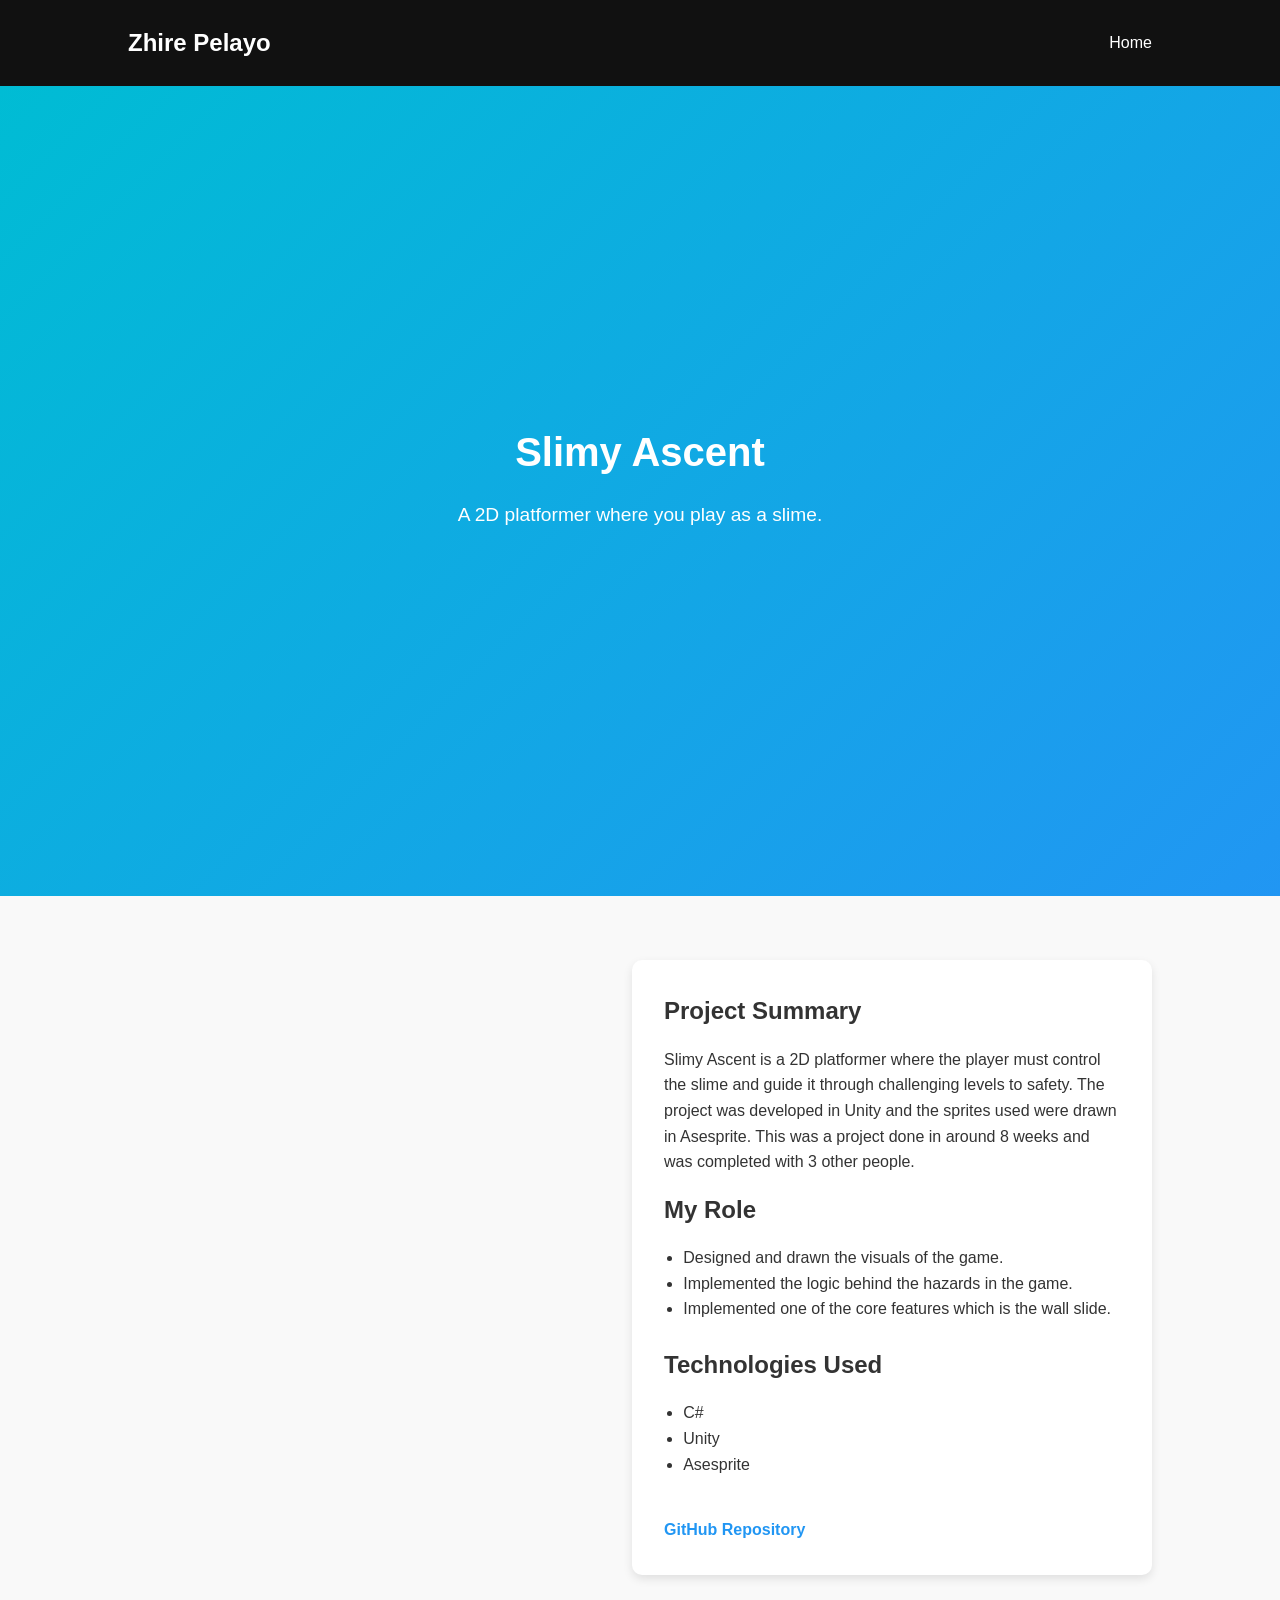
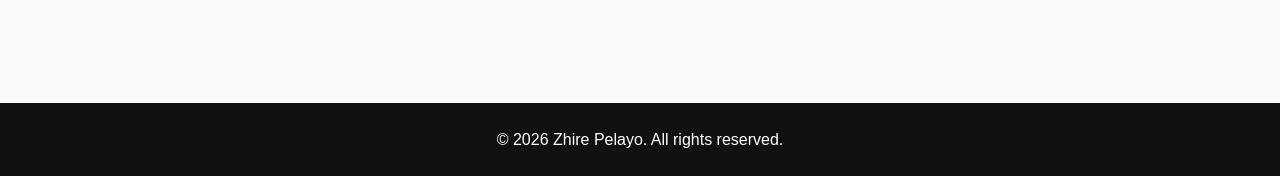
==== pages/230.html @ 9818f745 "updates" ====
<!DOCTYPE html>
<html lang="en">

<head>
    <meta charset="UTF-8" />
    <meta name="viewport" content="width=device-width, initial-scale=1.0" />
    <title>Slimy Ascent | Detailed View</title>
    <link rel="stylesheet" href="../styles.css" />
</head>

<body>

    <!-- Navbar -->
    <nav>
        <h1>Zhire Pelayo</h1>
        <ul>
            <li><a href="../index.html">Home</a></li>
        </ul>
    </nav>

    <!-- Hero Section -->
    <section class="hero">
        <h2>Slimy Ascent</h2>
        <p>A 2D platformer where you play as a slime.</p>
    </section>

    <!-- Detailed Content -->
    <section class="section">

        <div class="project-row">

            <!-- Project Media -->
            <div class="project-video">
                <!-- Replace with your actual demo video or image -->
                <iframe src="https://www.youtube.com/embed/zc2glygx8w8" title="Slimy Ascent Demo" frameborder="0"
                    allowfullscreen>
                </iframe>
            </div>

            <!-- Project Info -->
            <div class="project-info card">

                <h3>Project Summary</h3>
                <p>
                    Slimy Ascent is a 2D platformer where the player must control the slime
                    and guide it through challenging levels to safety. The project was developed in Unity and the 
                    sprites used were drawn in Asesprite.

                    This was a project done in around 8 weeks and was completed with
                    3 other people.
                </p>

                <h3>My Role</h3>
                <ul>
                    <li>Designed and drawn the visuals of the game.</li>
                    <li>Implemented the logic behind the hazards in the game.</li>
                    <li>Implemented one of the core features which is the wall slide.</li>
                </ul>

                <h3>Technologies Used</h3>
                <ul>
                    <li>C#</li>
                    <li>Unity</li>
                    <li>Asesprite</li>
                </ul>

                <div class="project-links">
                    <a href="https://github.com/zhirep/Slimy_Ascent" target="_blank">GitHub Repository</a>
                </div>

            </div>

        </div>

    </section>

    <footer>
        <p>© 2026 Zhire Pelayo. All rights reserved.</p>
    </footer>

</body>

</html>
---- styles.css ----
* {
  margin: 0;
  padding: 0;
  box-sizing: border-box;
  font-family: "Segoe UI", Tahoma, Geneva, Verdana, sans-serif;
}

body {
  background-color: #f9f9f9;
  color: #333;
  line-height: 1.6;
}

/* Navbar */
nav {
  display: flex;
  justify-content: space-between;
  align-items: center;
  padding: 1.5rem 10%;
  background-color: #111;
}

/* Intro (Hero + About side-by-side) */
.intro {
  display: flex;
  align-items: center;
  justify-content: space-between;
  padding: 4rem 10%;
  gap: 4rem;
  min-height: 90vh;
}

/* Hero side */
.hero {
  flex: 1;
  text-align: center;
}

.hero img {
  border-radius: 50%;
  margin-bottom: 1.5rem;
}

.hero h2 {
  margin-bottom: 1.5rem;
}

/* About side */
.about {
  flex: 1;
}

.about h2 {
  margin-bottom: 1.5rem;
}

.about p {
  margin-bottom: 1rem;
  line-height: 1.7;
}

/* Responsive */
@media (max-width: 900px) {
  .intro {
    flex-direction: column;
    text-align: center;
  }

  .about {
    text-align: left;
  }
}


nav h1 {
  color: #fff;
}

nav ul {
  list-style: none;
  display: flex;
  gap: 1.5rem;
}

nav a {
  color: #fff;
  text-decoration: none;
  font-weight: 500;
}

nav a:hover {
  color: #00bcd4;
}

/* Hero */
.hero {
  height: 90vh;
  display: flex;
  flex-direction: column;
  justify-content: center;
  align-items: center;
  text-align: center;
  padding: 0 10%;
  background: linear-gradient(135deg, #00bcd4, #2196f3);
  color: white;
}

.hero h2 {
  font-size: 2.5rem;
  margin-bottom: 1rem;
}

.hero p {
  font-size: 1.2rem;
  margin-bottom: 2rem;
}

.btn {
  background: white;
  color: #2196f3;
  padding: 0.75rem 1.5rem;
  border-radius: 25px;
  text-decoration: none;
  font-weight: bold;
}

.btn:hover {
  opacity: 0.85;
}

/* Sections */
.section {
  padding: 4rem 10%;
}

.section h2 {
  text-align: center;
  margin-bottom: 2rem;
}

/* Project Row Layout */
.project-row {
  display: flex;
  align-items: center;
  gap: 3rem;
  margin-bottom: 4rem;
}

.project-row.reverse {
  flex-direction: row-reverse;
}

/* Video */
.project-video {
  flex: 1;
}

.project-video iframe,
.project-video video {
  width: 100%;
  height: 300px;
  border-radius: 10px;
}

/* Project Info */
.project-info {
  flex: 1;
}

.project-info h3 {
  margin-bottom: 1rem;
  font-size: 1.5rem;
}

.project-info p {
  margin-bottom: 1rem;
}

.project-info ul {
  margin-left: 1.2rem;
  margin-bottom: 1.5rem;
}

.project-links a {
  margin-right: 1rem;
  text-decoration: none;
  font-weight: bold;
  color: #2196f3;
}

/* Responsive */
@media (max-width: 768px) {
  .project-row,
  .project-row.reverse {
    flex-direction: column;
  }

  .project-video iframe,
  .project-video video {
    height: 220px;
  }
}


.card {
  background: white;
  padding: 2rem;
  border-radius: 10px;
  box-shadow: 0 4px 10px rgba(0, 0, 0, 0.1);
}

.card a {
  display: inline-block;
  margin-top: 1rem;
  color: #2196f3;
  text-decoration: none;
  font-weight: bold;
}

/* Skills */
.skills-list {
  display: flex;
  flex-wrap: wrap;
  justify-content: center;
  gap: 1rem;
  list-style: none;
}

.skills-list li {
  background: #2196f3;
  color: white;
  padding: 0.6rem 1.2rem;
  border-radius: 20px;
}

/* Footer */
footer {
  text-align: center;
  padding: 1.5rem;
  background: #111;
  color: white;
}
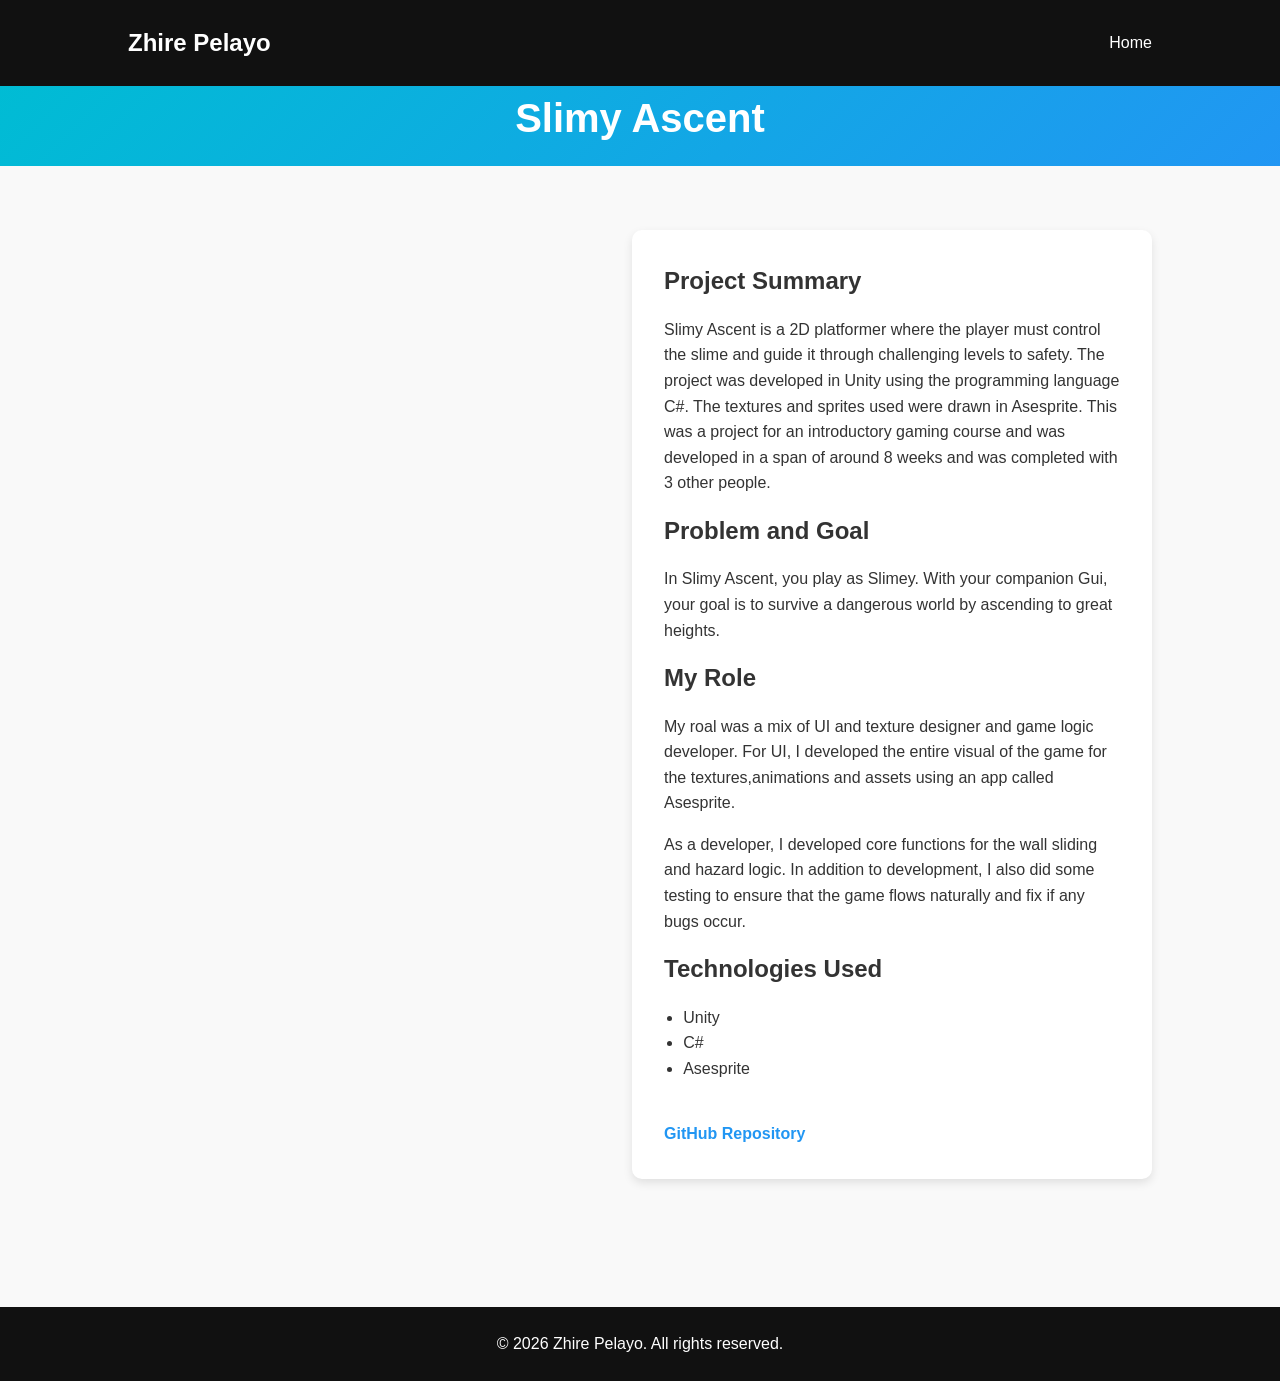
==== commit d2cf946a: "revised portfolio" ====
--- a/pages/230.html
+++ b/pages/230.html
@@ -21,7 +21,6 @@
     <!-- Hero Section -->
     <section class="hero">
         <h2>Slimy Ascent</h2>
-        <p>A 2D platformer where you play as a slime.</p>
     </section>
 
     <!-- Detailed Content -->
@@ -43,24 +42,36 @@
                 <h3>Project Summary</h3>
                 <p>
                     Slimy Ascent is a 2D platformer where the player must control the slime
-                    and guide it through challenging levels to safety. The project was developed in Unity and the 
-                    sprites used were drawn in Asesprite.
+                    and guide it through challenging levels to safety. The project was developed in Unity using the
+                    programming language C#. The textures and sprites used were drawn in Asesprite.
 
-                    This was a project done in around 8 weeks and was completed with
+                    This was a project for an introductory gaming course and
+                    was developed in a span of around 8 weeks and was completed with
                     3 other people.
                 </p>
 
+                <h3>Problem and Goal</h3>
+                <p>
+                    In Slimy Ascent, you play as Slimey. With your companion Gui, your goal
+                    is to survive a dangerous world by ascending to great heights.
+                </p>
+
                 <h3>My Role</h3>
-                <ul>
-                    <li>Designed and drawn the visuals of the game.</li>
-                    <li>Implemented the logic behind the hazards in the game.</li>
-                    <li>Implemented one of the core features which is the wall slide.</li>
-                </ul>
+                <p>
+                    My roal was a mix of UI and texture designer and game logic developer. For UI, I developed
+                    the entire visual of the game for the textures,animations and assets using an app called Asesprite.
+                </p>
+
+                <p>
+                    As a developer, I developed core functions for the wall sliding and hazard logic. 
+                    In addition to development, I also did some testing to ensure that
+                    the game flows naturally and fix if any bugs occur.
+                </p>
 
                 <h3>Technologies Used</h3>
                 <ul>
+                    <li>Unity</li>
                     <li>C#</li>
-                    <li>Unity</li>
                     <li>Asesprite</li>
                 </ul>
 
--- a/styles.css
+++ b/styles.css
@@ -94,7 +94,7 @@
 
 /* Hero */
 .hero {
-  height: 90vh;
+  height: auto;
   display: flex;
   flex-direction: column;
   justify-content: center;
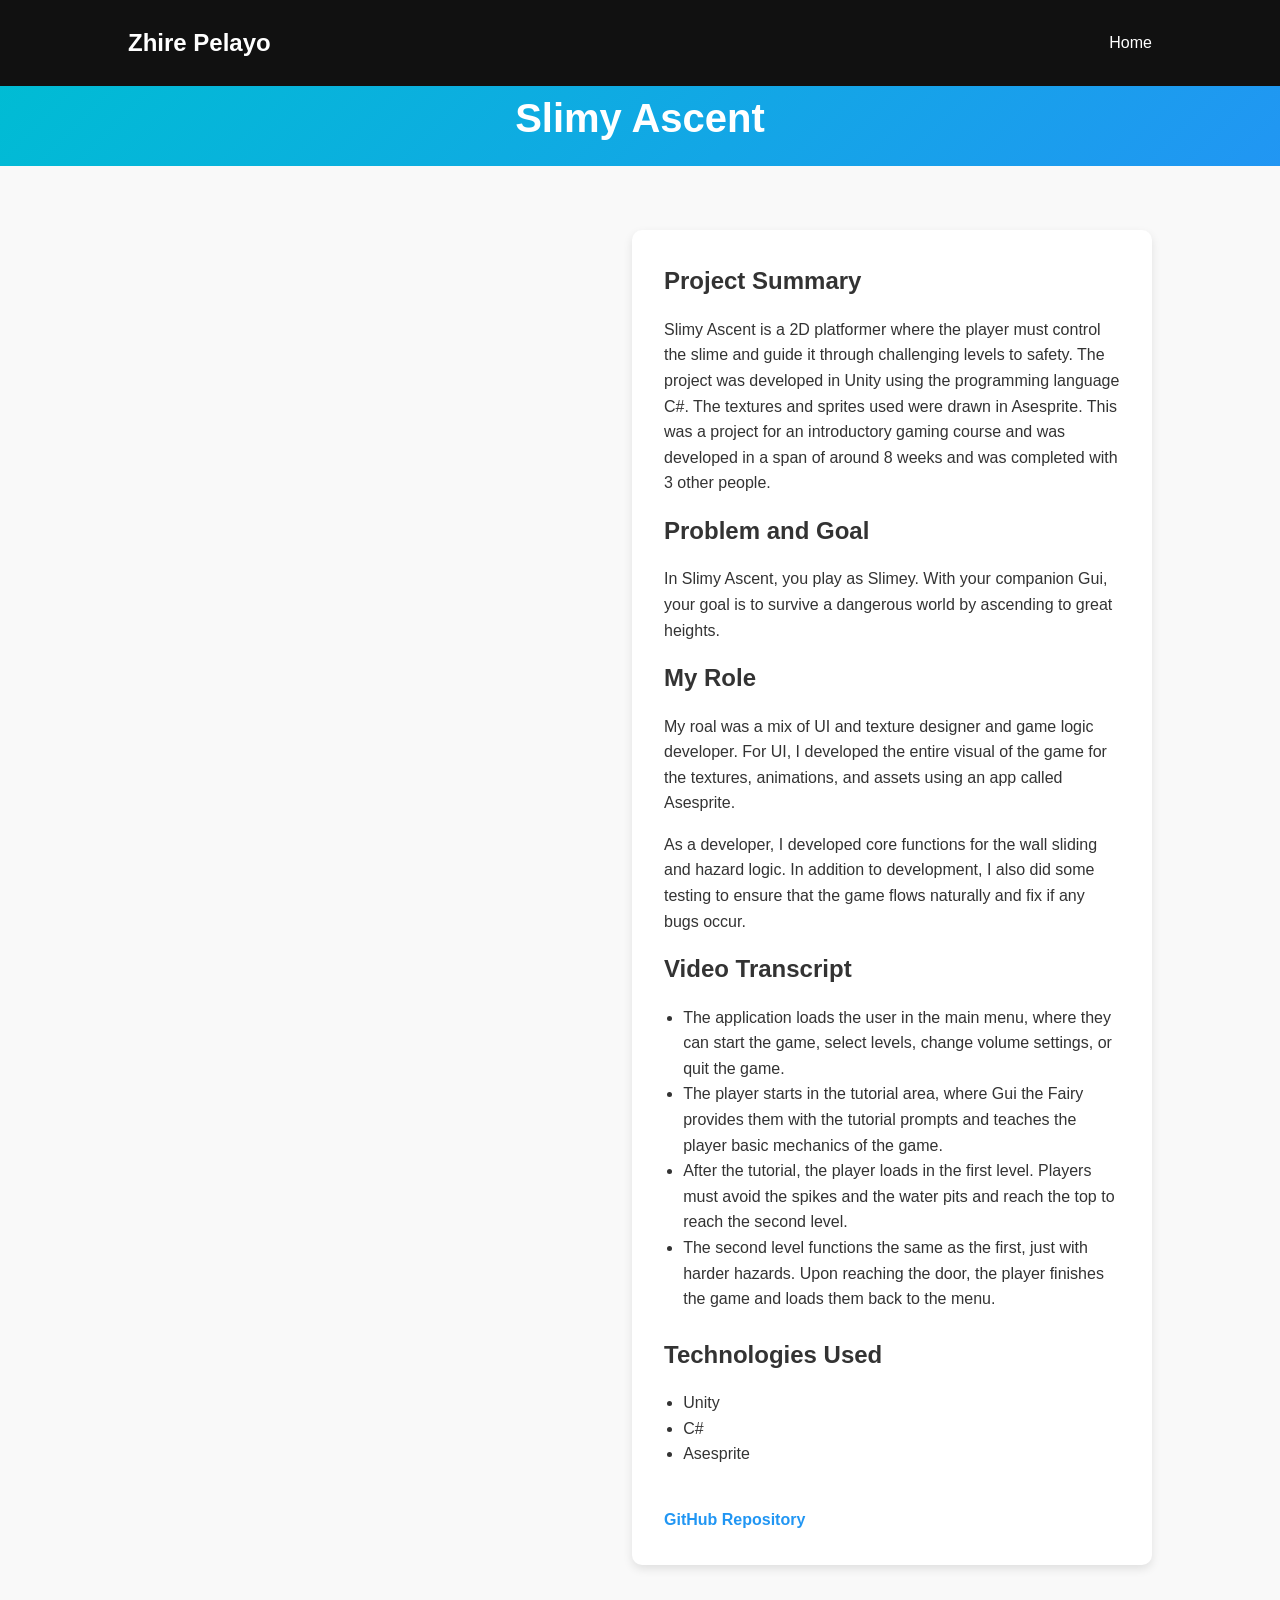
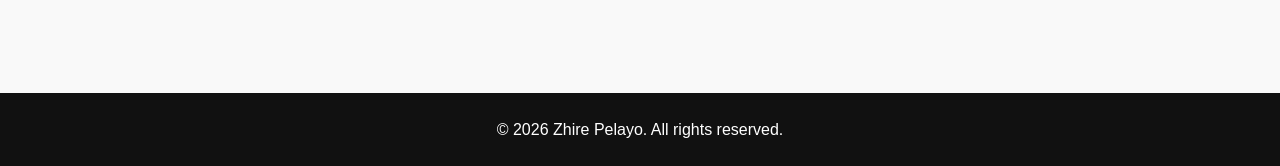
==== commit c4dae9e3: "Update 230.html" ====
--- a/pages/230.html
+++ b/pages/230.html
@@ -59,7 +59,7 @@
                 <h3>My Role</h3>
                 <p>
                     My roal was a mix of UI and texture designer and game logic developer. For UI, I developed
-                    the entire visual of the game for the textures,animations and assets using an app called Asesprite.
+                    the entire visual of the game for the textures, animations, and assets using an app called Asesprite.
                 </p>
 
                 <p>
@@ -67,6 +67,17 @@
                     In addition to development, I also did some testing to ensure that
                     the game flows naturally and fix if any bugs occur.
                 </p>
+
+                <h3>Video Transcript</h3>
+                <ul>
+                    <li>The application loads the user in the main menu, where they can start the game, select levels, change volume settings, or quit the game.</li>
+                    <li>The player starts in the tutorial area, where Gui the Fairy provides them with the tutorial prompts and teaches the player
+                        basic mechanics of the game.</li>
+                    <li>After the tutorial, the player loads in the first level. Players must avoid the spikes and the water pits and reach the top
+                    to reach the second level. </li>
+                    <li>The second level functions the same as the first, just with harder hazards. Upon reaching the door, the player
+                    finishes the game and loads them back to the menu.</li>
+                </ul>
 
                 <h3>Technologies Used</h3>
                 <ul>
@@ -91,4 +102,4 @@
 
 </body>
 
-</html>+</html>
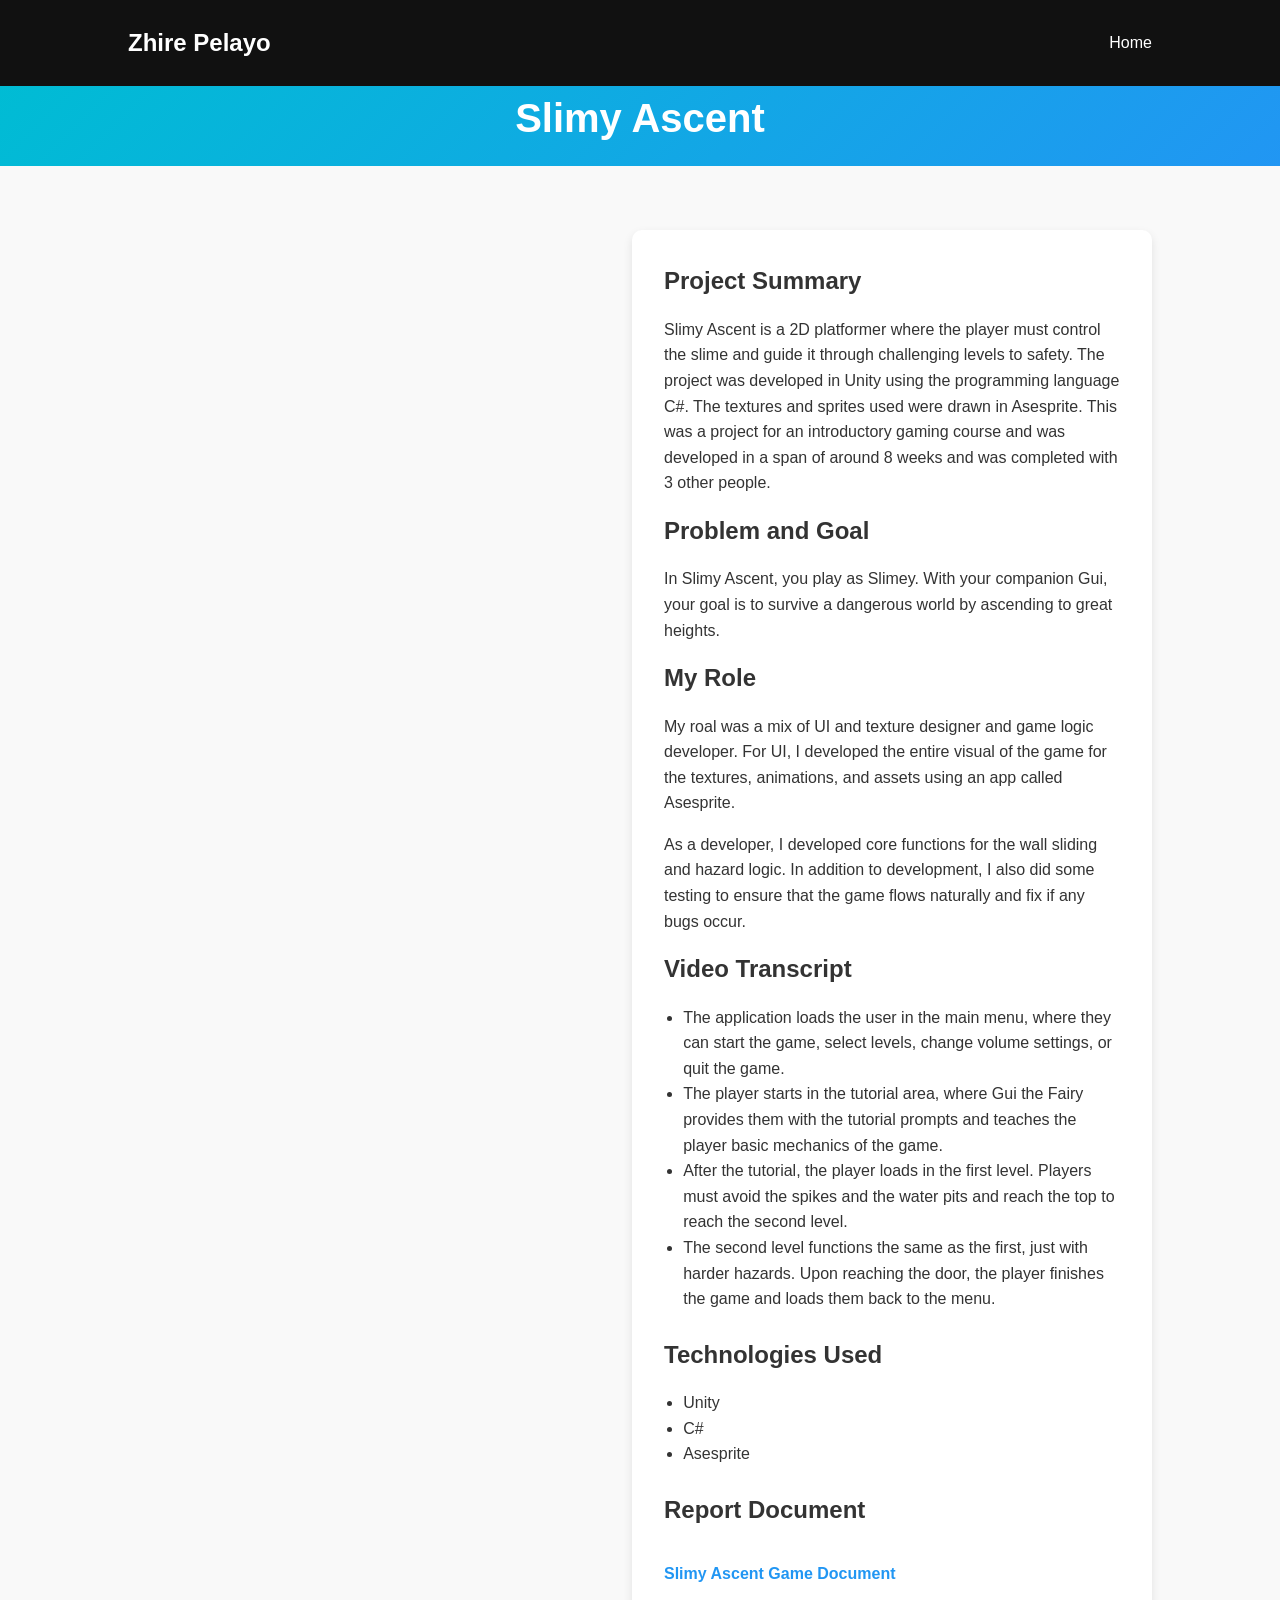
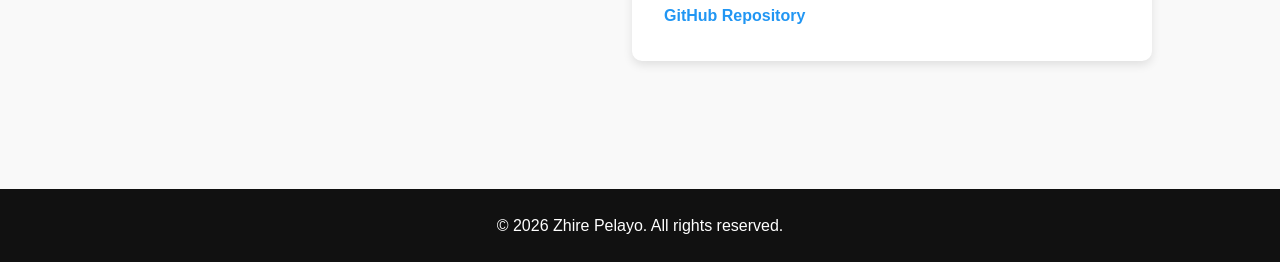
==== commit de42522f: "update pages" ====
--- a/pages/230.html
+++ b/pages/230.html
@@ -86,6 +86,13 @@
                     <li>Asesprite</li>
                 </ul>
 
+                <h3>Report Document</h3>
+                <div class="project-links">
+                    <a href="../files/SlimyAscent_Report.pdf" target="_blank" rel="noopener noreferrer">
+                        Slimy Ascent Game Document
+                    </a>
+                </div>
+
                 <div class="project-links">
                     <a href="https://github.com/zhirep/Slimy_Ascent" target="_blank">GitHub Repository</a>
                 </div>
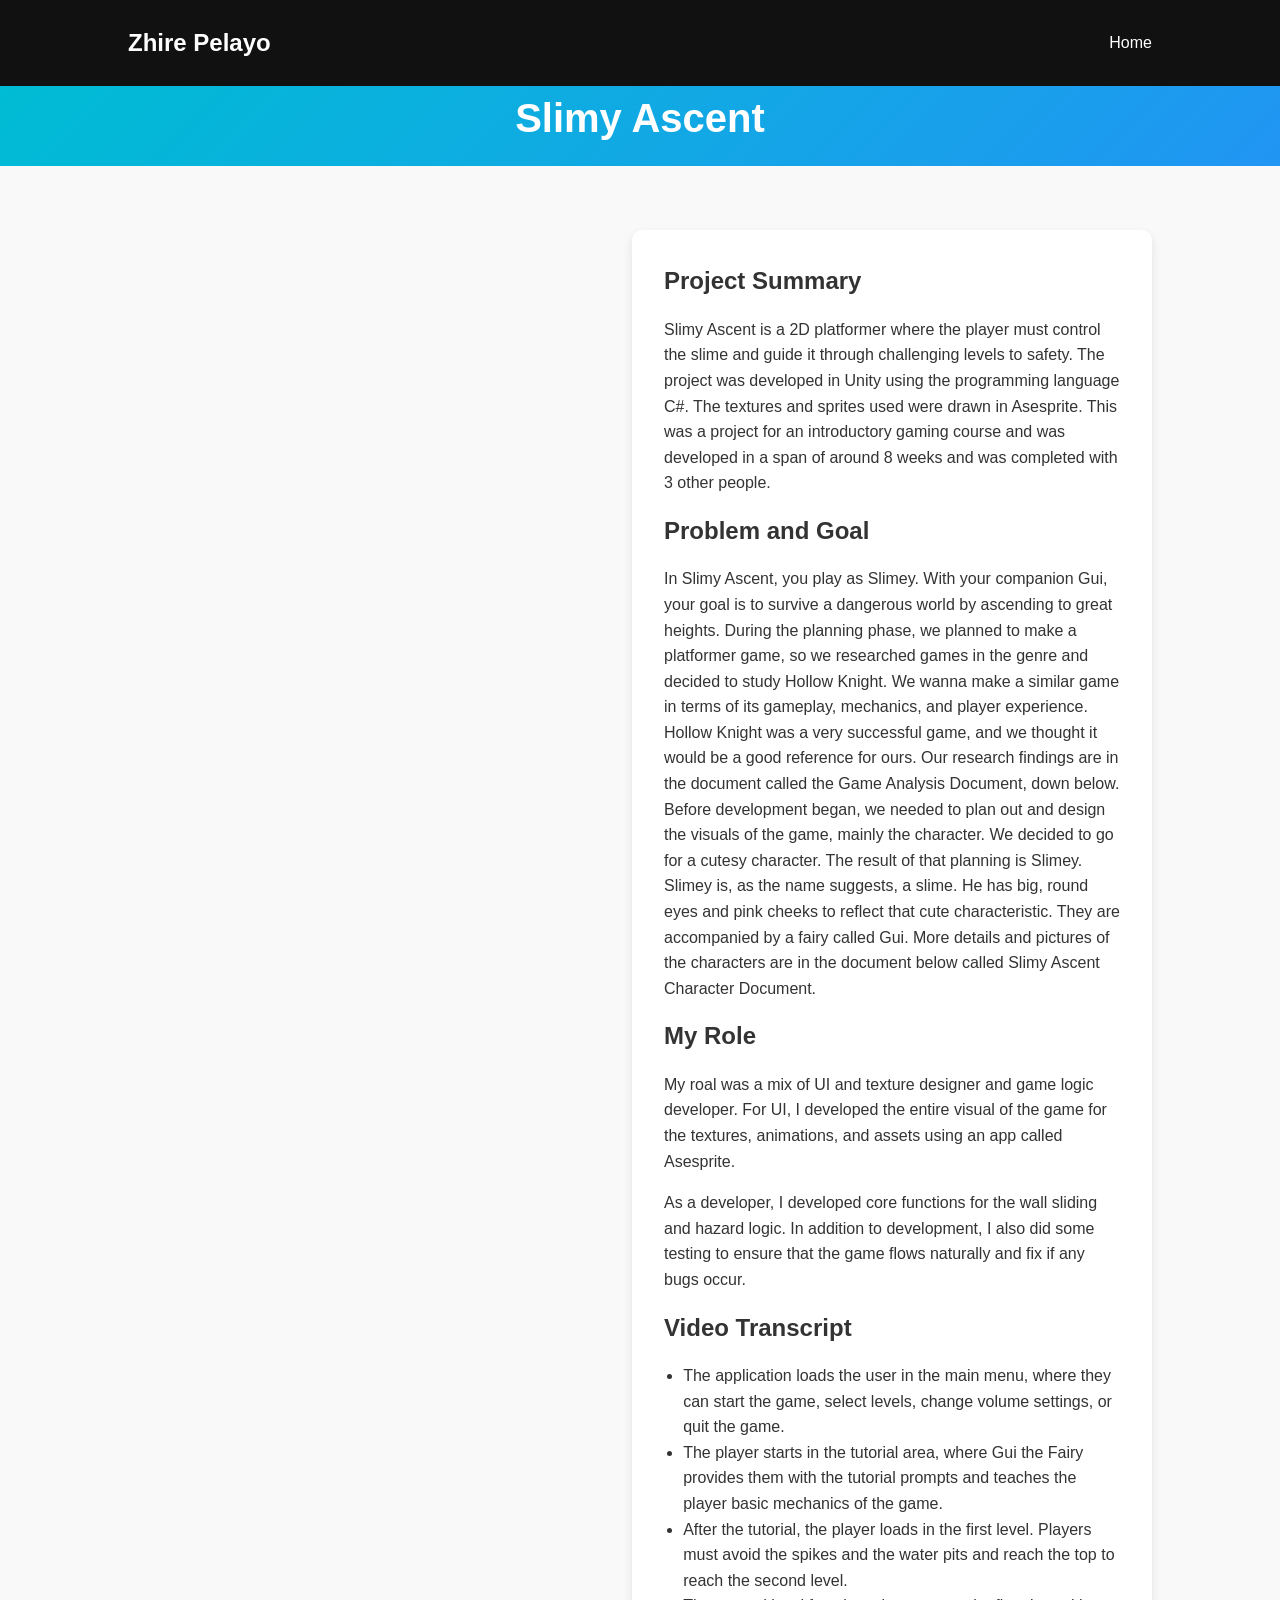
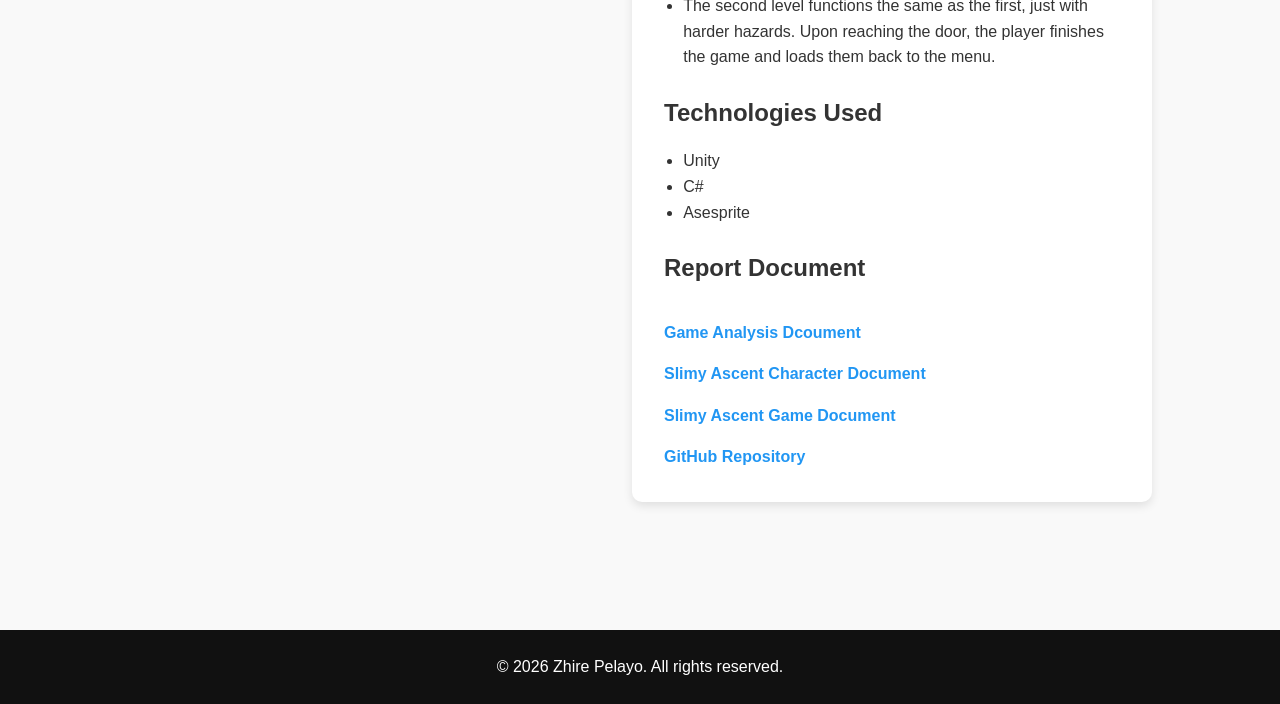
==== commit 2958e88e: "Update 230.html" ====
--- a/pages/230.html
+++ b/pages/230.html
@@ -54,6 +54,16 @@
                 <p>
                     In Slimy Ascent, you play as Slimey. With your companion Gui, your goal
                     is to survive a dangerous world by ascending to great heights.
+
+                    During the planning phase, we planned to make a platformer game, so we researched games in 
+                    the genre and decided to study Hollow Knight. We wanna make a similar game in terms of its gameplay,
+                    mechanics, and player experience. Hollow Knight was a very successful game, and we thought it would be 
+                    a good reference for ours. Our research findings are in the document called the Game Analysis Document, down below. 
+
+                    Before development began, we needed to plan out and design the visuals of the game, mainly the character. We decided 
+                    to go for a cutesy character. The result of that planning is Slimey. Slimey is, as the name suggests, a slime. He has 
+                    big, round eyes and pink cheeks to reflect that cute characteristic. They are accompanied by a fairy called Gui. More 
+                    details and pictures of the characters are in the document below called Slimy Ascent Character Document.
                 </p>
 
                 <h3>My Role</h3>
@@ -88,6 +98,18 @@
 
                 <h3>Report Document</h3>
                 <div class="project-links">
+                    <a href="../files/GameAnalysis.pdf" target="_blank" rel="noopener noreferrer">
+                        Game Analysis Dcoument
+                    </a>
+                </div>
+
+                <div class="project-links">
+                    <a href="../files/CharacterDoc.pdf" target="_blank" rel="noopener noreferrer">
+                        Slimy Ascent Character Document
+                    </a>
+                </div>
+                
+                <div class="project-links">
                     <a href="../files/SlimyAscent_Report.pdf" target="_blank" rel="noopener noreferrer">
                         Slimy Ascent Game Document
                     </a>
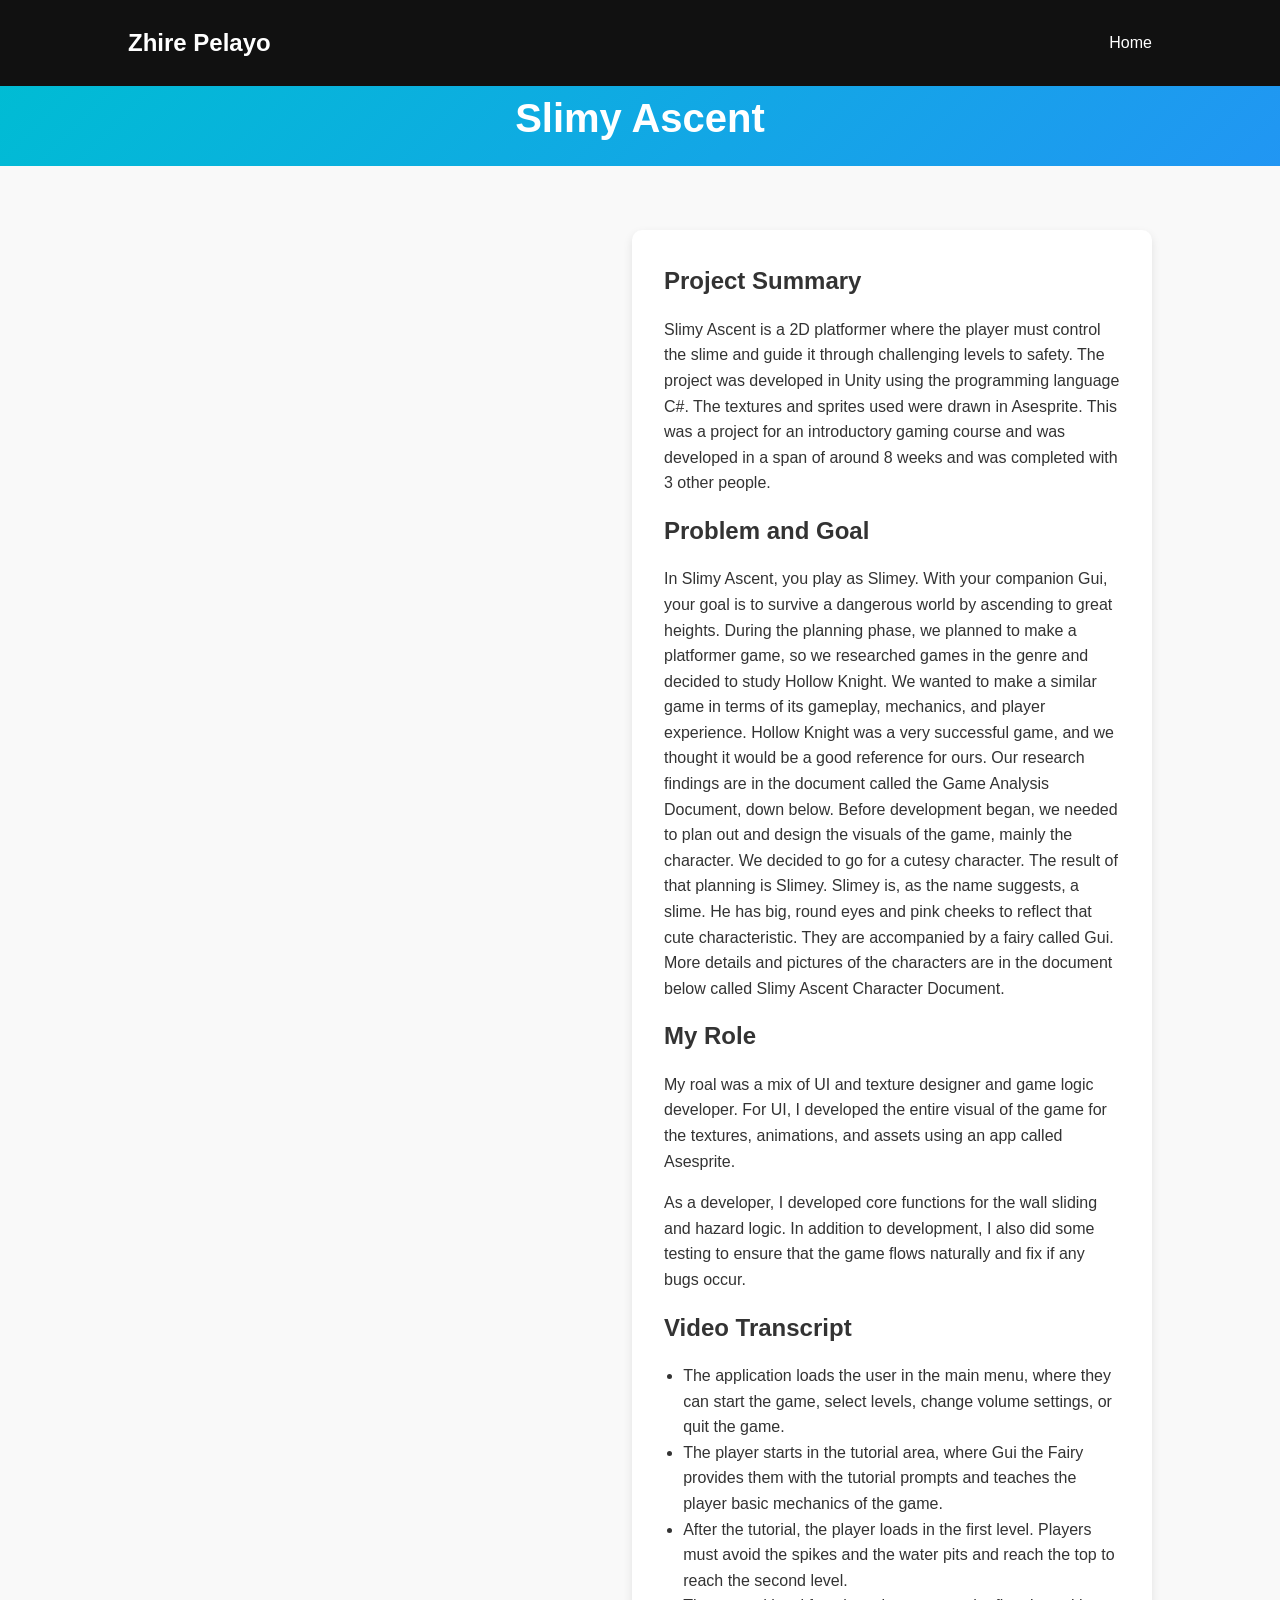
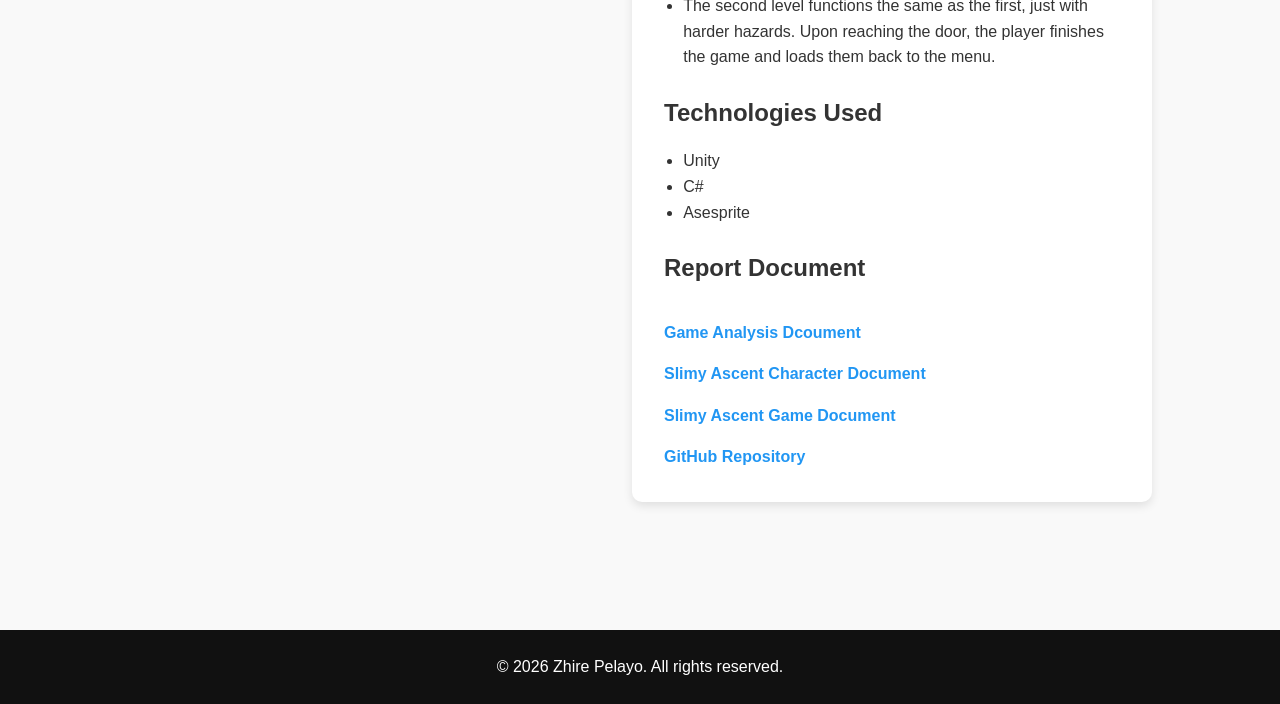
==== commit 54b58437: "Correct grammar and tense in game description" ====
--- a/pages/230.html
+++ b/pages/230.html
@@ -56,7 +56,7 @@
                     is to survive a dangerous world by ascending to great heights.
 
                     During the planning phase, we planned to make a platformer game, so we researched games in 
-                    the genre and decided to study Hollow Knight. We wanna make a similar game in terms of its gameplay,
+                    the genre and decided to study Hollow Knight. We wanted to make a similar game in terms of its gameplay,
                     mechanics, and player experience. Hollow Knight was a very successful game, and we thought it would be 
                     a good reference for ours. Our research findings are in the document called the Game Analysis Document, down below. 
 
